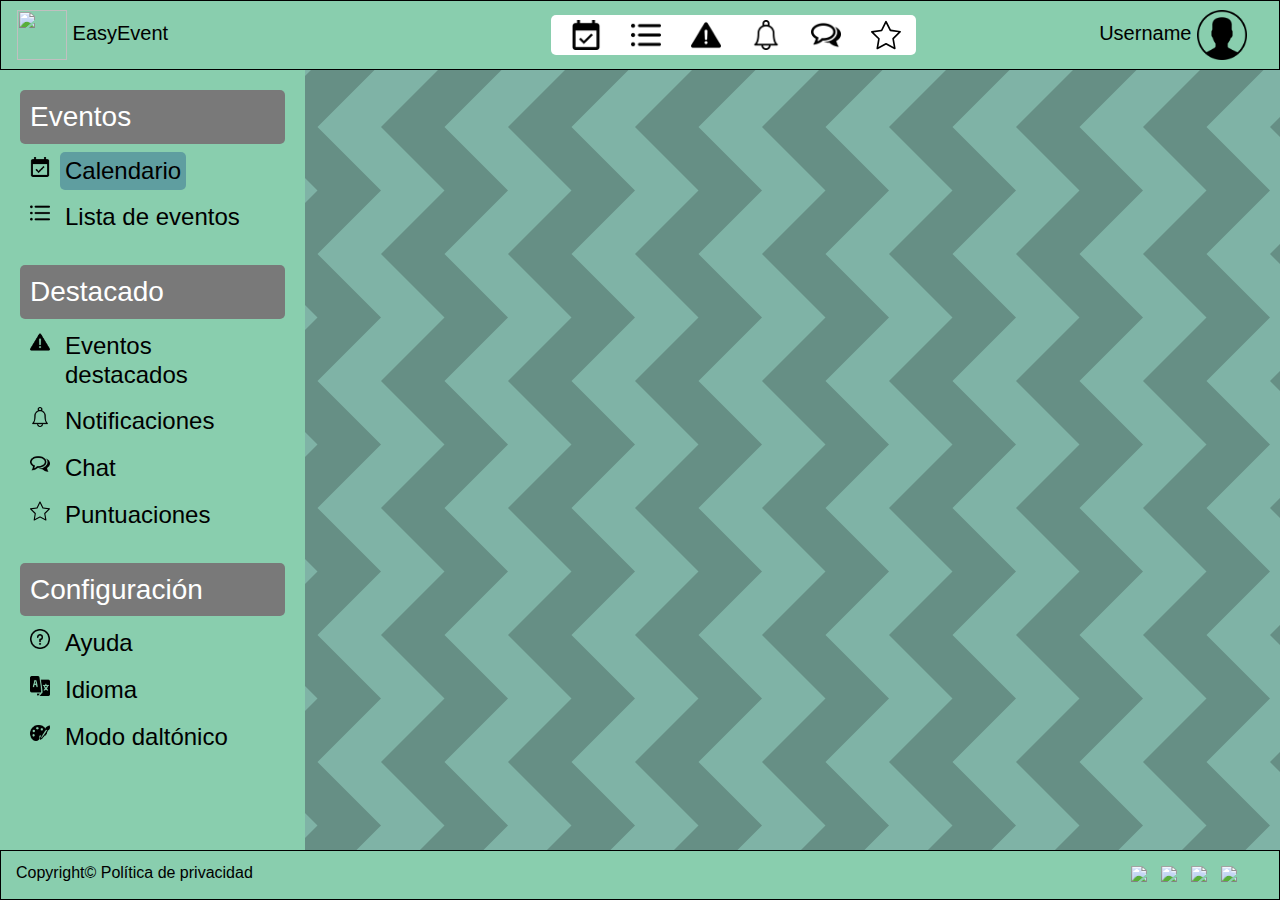
==== calendar.html @ 27cbafd6 "Event details" ====
<!doctype html>
<html lang="en">

<head>
    <meta charset="utf-8">
    <meta name="viewport" content="width=device-width, initial-scale=1, shrink-to-fit=no">
    <link rel="icon" type="image/png" href="./images/favicon.ico">
    <link rel="stylesheet" type="text/css" href="css/style.css">
    <link rel="stylesheet" href="https://stackpath.bootstrapcdn.com/bootstrap/4.3.1/css/bootstrap.min.css"
        integrity="sha384-ggOyR0iXCbMQv3Xipma34MD+dH/1fQ784/j6cY/iJTQUOhcWr7x9JvoRxT2MZw1T" crossorigin="anonymous">
    <title>EasyEvent</title>
</head>

<body>
    <header class="navbar navbar-expand-lg">
        <a class="navbar-brand" href="/list.html">
            <img class="navbar-image" src="./images/logo.png"> EasyEvent
        </a>
        <ul class="navbar-nav mr-auto">
            <a data-toggle="tooltip" title="Calendario" title="Calendario" class="nav-item" href="calendar.html">
                <img class="navbar-icons" src="./images/calendar.png" alt="Calendario">
            </a>
            <a data-toggle="tooltip" title="Lista" class="nav-item" href="list.html">
                <img class="navbar-icons" src="./images/list.png" alt="Lista">
            </a>
            <a data-toggle="tooltip" title="Destacados" class="nav-item" href="highlighted.html">
                <img class="navbar-icons" src="./images/danger.png" alt="Destacados">
            </a>
            <a data-toggle="tooltip" title="Notificaciones" class="nav-item" href="notifications.html">
                <img class="navbar-icons" src="./images/notifications.png" alt="Notificaciones">
            </a>
            <a data-toggle="tooltip" title="Chat" class="nav-item" href="chat.html">
                <img class="navbar-icons" src="./images/chat.png" alt="Chat">
            </a>
            <a data-toggle="tooltip" title="Puntuaciones" class="nav-item" href="likes.html">
                <img class="navbar-icons" src="./images/star.svg" alt="Puntuaciones">
            </a>
        </ul>
        <div class="collapse navbar-collapse" id="navbarTogglerDemo02"></div>
        <a class="navbar-brand" href="#" role="menuitem" id="dropdownMenuLink" data-toggle="dropdown">
            <span id="username">Username</span> <img class="navbar-image" src="./images/user.png">
        </a>
        <div class="dropdown-menu dropdown-menu-right" aria-labelledby="dropdownMenuLink">
            <a class="dropdown-item" href="#">Editar perfil</a>
            <a class="dropdown-item" href="#">Mis contactos</a>
            <a class="dropdown-item" href="/">Cerrar sesión</a>
        </div>
    </header>
    <div class="main">
        <aside>
            <div class="sidebar-group">
                <h3>Eventos</h3>
                <a href="./calendar.html">
                    <img class="aside-icons" src="./images/calendar.png" alt="Calendario">
                    <h4 class="selected" data-toggle="tooltip" title="Ver tus actividades en un calendario">Calendario
                    </h4>
                </a>
                <a href="./list.html">
                    <img class="aside-icons" src="./images/list.png" alt="Eventos">
                    <h4 data-toggle="tooltip" title="Ver tus actividades en formato columnas">Lista de eventos</h4>
                </a>
            </div>
            <div class="sidebar-group">
                <h3>Destacado</h3>
                <a href="./highlighted.html">
                    <img class="aside-icons" src="./images/danger.png" alt="Eventos destacados">
                    <h4 data-toggle="tooltip" title="Encuentra eventos a los que unirte">Eventos destacados</h4>
                </a>
                <a href="./notifications.html">
                    <img class="aside-icons" src="./images/notifications.png" alt="Notificaciones">
                    <h4 data-toggle="tooltip" title="Comprueba quién quiere que te unas a su evento">Notificaciones</h4>
                </a>
                <a href="./chat.html">
                    <img class="aside-icons" src="./images/chat.png" alt="Chat">
                    <h4 data-toggle="tooltip" title="Envia mensajes a tus amigos">Chat</h4>
                </a>
                <a href="./likes.html">
                    <img class="aside-icons" src="./images/star.svg" alt="Likes">
                    <h4 data-toggle="tooltip" title="Recopilación de eventos que te gustan">Puntuaciones</h4>
                </a>
            </div>
            <div class="sidebar-group">
                <h3 title="Accede a opciones de configuración">Configuración</h3>
                <a class="" href="./settings.html">
                    <img class="aside-icons" src="./images/help.png" alt="Eventos destacados">
                    <h4 data-toggle="tooltip" title="Encuentra ayuda para usar la aplicación">Ayuda</h4>
                </a>
                <a href="./settings.html">
                    <img class="aside-icons" src="./images/translate.png" alt="Notificaciones">
                    <h4 data-toggle="tooltip" title="Cambia el idioma de la página">Idioma</h4>
                </a>
                <a href="./settings.html" id="colorblind">
                    <img class="aside-icons" src="./images/color.png" alt="Calendario">
                    <h4 data-toggle="tooltip" title="Cambia la paleta de colores para adaptarla a tus necesidades">Modo
                        daltónico</h4>
                </a>
            </div>
        </aside>
        <div class="content">
        </div>
    </div>
    <footer>
        <div class="social-media">
            <a href="#">
                <img class="aside-icons" src="./images/facebook.png" alt="Calendario">
            </a>
            <a href="#">
                <img class="aside-icons" src="./images/instagram.png" alt="Calendario">
            </a>
            <a href="#">
                <img class="aside-icons" src="./images/twitter.png" alt="Calendario">
            </a>
            <a href="#">
                <img class="aside-icons" src="./images/email.png" alt="Calendario">
            </a>
        </div>
        <a class="privacy" href="/">
            Copyright© Política de privacidad
        </a>
    </footer>
    <script src="https://ajax.googleapis.com/ajax/libs/jquery/3.4.1/jquery.min.js"></script>
    <script src="./scripts/jquery-ui-1.12.1/external/jquery/jquery.js"></script>
    <script src="./scripts/jquery-ui-1.12.1/jquery-ui.min.js"></script>
    <script src="./scripts/index.js"></script>
    <script src="https://cdnjs.cloudflare.com/ajax/libs/popper.js/1.14.7/umd/popper.min.js">
    </script>
    <script src="https://stackpath.bootstrapcdn.com/bootstrap/4.3.1/js/bootstrap.min.js">
    </script>
</body>

</html>
---- css/style.css ----
:root {
    --main-color:rgb(137, 206, 174);
    --bg-color:rgb(127, 179, 166);
    --title-color:rgb(121, 121, 121);
    --highlighted-bg-color:rgb(235, 235, 235);
    --text-color:black;
}

html, body{ 
    height:100%; 
    margin:0; 
    background-color: var(--bg-color)!important;
    background-image: url("data:image/svg+xml,%3Csvg xmlns='http://www.w3.org/2000/svg' width='127' height='127' viewBox='0 0 120 120'%3E%3Cpolygon fill='%23000' fill-opacity='0.2' points='120 0 120 60 90 30 60 0 0 0 0 0 60 60 0 120 60 120 90 90 120 60 120 0'/%3E%3C/svg%3E");
}

a{
    display: flex;
    color: var(--text-color)!important;
}

.main{
    height: calc(100% - 120px);
    display: flex;
}

.main-login{
    color: white;
    display: flex;
    flex-direction: row;
    justify-content: space-between;
    padding: 20px;
    padding-right: 50px;
    padding-left: 50px;
    height: calc(100% - 100px);
    background-color: var(--main-color);
    background-image: url("data:image/svg+xml,%3Csvg xmlns='http://www.w3.org/2000/svg' width='127' height='127' viewBox='0 0 120 120'%3E%3Cpolygon fill='%23000' fill-opacity='0.2' points='120 0 120 60 90 30 60 0 0 0 0 0 60 60 0 120 60 120 90 90 120 60 120 0'/%3E%3C/svg%3E");
}

.regist{
    margin-top: 150px;
}

.login{
    padding: 5px;
    margin-top: 150px;
}

.video{
    margin-top: 150px;
}

.navbar{
    text-align: center;
    height: 70px;
    background-color: var(--main-color);
    border: 1px solid black;
    position: relative;
}

.navbar-icons{
    margin-right: 10px;
    height: 30px;
    width: 30px;
}

.navbar-image{
    height: 50px;
    width: 50px;
}

.navbar-nav{
    padding: 5px;
    border-radius: 5px;
    background-color: white;
    position: absolute;
    left: 43%;
    display: flex;
    justify-content: center;
    align-items: center;
}

.navbar-nav img{
  margin-left: 20px;
}

.dropdown-menu{
    margin-top: -10px!important;
    margin-right: 10px!important;
}

.dropdown-menu a{
    color: black!important;
}

aside{
    overflow: auto;
    width: 25%;
    padding: 10px;
    background-color: var(--main-color);
}

.aside-icons{
    margin-top: 5px;
    margin-right: 10px;
    height: 20px;
    width: 20px;
}

.sidebar-group{
    padding: 10px;
}

.sidebar-group h3{
    color: white!important;
    background-color: var(--title-color);
    padding: 10px;
    border-radius: 5px;
}

.sidebar-group a{
    margin-left: 10px;
}

.content{
    width: 80%;
    overflow: auto;
    padding: 4px;
}

footer{
    display: flex!important;
    flex-direction: row;
    justify-content: space-between;
    height: 50px;
    background-color: var(--main-color);
    border: 1px solid black;
    position: relative;
}

.social-media{
    display: flex;
    position: absolute;
    right: 1%;
    margin-right: 15px;
    top: 20%;
}

.privacy{
    display: flex;
    position: absolute;
    margin-left: 15px;
    top: 20%;
}

.board{
    overflow: auto;
    display: flex;
    margin-top: 10px;
    align-items: flex-start;
}

.category{
    width: 300px;
    border: solid 2px black;
    flex-shrink: 0;
    border-radius: 3px;
    margin-left: 5px;
    margin-right: 5px;
    padding: 5px;
    background-color: var(--main-color);
}

.new-category{
    border: solid 2px black;
    border-radius: 3px;
    margin-left: 5px;
    margin-right: 5px;
    padding: 5px;
    background-color: var(--main-color);
}

.category-options{
    float: right;
    padding: 5px;
}

.category-options img{
    width: 20px;
    height: 20px;
}

.category-options-dropdown{
    position: absolute;
    padding: 5px;
    display: none;
    flex-direction: column;
    background: white;
    border-radius: 3px;
    box-shadow: 2px 2px 2px grey;
    z-index: 5;
    right: 10px;
}

.category-options-dropdown a{
    padding: 5px;
}

.category-options-dropdown a:hover{
    background: gray;
}

.event-list{
    padding: 10px 0;
}

.event{
    border: 2px solid black;
    flex-grow: 0;
    flex-shrink: 0;
    border-radius: 3px;
    padding: 5px;
    margin: 10px;
    background-color: white;
    box-shadow: 2px 2px 2px grey;
    z-index: 1;
}

.new-event{
    display: flex;
    border: 2px solid black;
    flex-grow: 0;
    flex-shrink: 0;
    border-radius: 3px;
    padding: 5px;
    margin: 10px;
    background-color: white;
    box-shadow: 2px 2px 2px grey;
}

.new-event input{
    width: 50%;
}

.close{
    float: right;
}

.close img{
    width: 20px;
    height: 20px;
    padding: 5px;
}

.event-description{
    display: flex;
    font-size: 20px;
    overflow: hidden;
}

.like{
    flex-shrink: 0;
    width: 40px;
    height: 40px;
    margin-right: 10px;
    padding: 5px;
}

.event-description{
    display: flex;
    justify-content: space-around;
    align-items: center;    
    margin-top: 10px;
    padding: 0;
    font-size: 20px;
}

.event-description li{
    display: inline-block;
}
              
.description img{
    width: 25px;
    height: 25px;
}

.search-box{
    border: solid 1px black;
    background-color: var(--highlighted-bg-color);
    padding: 10px;
    border-radius: 7px;
    width: 100%;
    margin-bottom: 10px;
}

.content-block{
    border: solid 1px black;
    padding: 10px;
    border-radius: 7px;
    width: 100%;
    margin-bottom: 10px;
}

.content-block img{
    border-radius: 7px;
    display: block;
    width: 100%;
    margin: auto;
}

.content-block h2{
    background-color: var(--highlighted-bg-color);
    padding: 10px;
    border-radius: 7px;
}

.content-block p{
    background-color: var(--highlighted-bg-color);
    padding: 10px;
    border-radius: 7px;
}

/* Notifications */

.join{
    float: right;
    height: 40px;
    width: 40px;
}

.reject{
    float: right;
    padding: 5px;
    height: 40px;
    width: 40px;
}

/*footer.home-footer{
    position: absolute;
    bottom: 0;
    width: 100%;
    background: none;
}*/

/*Home page*/
body.home{
    background-image: linear-gradient(to right,rgb(41, 145, 84),  rgb(137, 206, 174));
    padding: 10px;
}
.home-page{
    display: flex;
    align-items: center;
    justify-content: space-around;
    background-color: rgba(0, 100, 0, 0.226);
    padding: 10px;
    border-radius: 5px;
}
.plain{
    text-align: center;
}
.home-page img{
    width: 3%;
}

.log{
    text-align: center;
}
.log p{
    display: flex;
    justify-content: space-between;
    align-items: center;
}
.log p label{
    margin: 0px;
}
.log p input{
    margin-left: 10px;
    border: 0px;
    border-radius: 3px;
}
.log input[type = submit]{
    align-self: center;
    border: 0px;
    border-radius: 3px;
    width: 100%;
    background-color: rgba(142, 235, 142, 0.521);
}
.alertLog{
    display: none;
    position: absolute;
    width: 100%;
    height: 100%;
    background-color: rgba(0, 0, 0, 0.603);
}

/*activity info*/
.activity-info{
    width: 100%;
    display: block;
    margin: 3px 0px 3px 0px;
    background-color: rgb(41, 145, 84);
}

.title-activity{
    padding: 10px 10px 10px 10px;
    border-radius: 10px;
    background: chocolate;
    align-items: center;
    display: flex;
    justify-content: space-between;
    margin: 10px;
}
.title-activity h2{
    margin: 0px;
}
.buttons-activity{
    width: 20%;
    display: flex;
}
.buttons-activity img{
    width: 15%;
    margin-right: 10px;
}
.buttons-activity img:last-of-type{
    margin-right: 0px;
}

.showjs{
    display: initial;
}

.hidejs{
    display: none;
}

.sidebar-group h4{
    padding: 5px;
    border-radius: 5px;
}

.selected{
    background-color: cadetblue;
}

label {
    display: inline-block;
    width: 5em;
}

.event-block {
  display: grid;
  grid-gap: 10px;
  height: 100%;
}

.event-image{
    grid-column-start: 1;
    grid-column-end: 2;
    grid-row-start: 1;
    grid-row-end: 2;
    padding: 5px;
    background-color: rgba(255, 255, 255, 0.7);
    overflow: hidden;
    border-radius: 5px;
    object-fit: cover; /* also try `contain` and `fill` */
}

.event-image img{
    object-fit: fill;
}

.event-people{
    grid-column-start: 2;
    grid-column-end: 3;
    grid-row-start: 1;
    grid-row-end: 2;
    background-color: rgba(255, 255, 255, 0.7);
    padding: 5px;
    border-radius: 5px;
}

.event-details{
    grid-column-start: 1;
    grid-column-end: 2;
    grid-row-start: 2;
    grid-row-end: 3;
    background-color: rgba(255, 255, 255, 0.7);
    padding: 5px;
    border-radius: 5px;
}

.event-comments{
    grid-column-start: 2;
    grid-column-end: 3;
    grid-row-start: 2;
    grid-row-end: 3;
    background-color: rgba(255, 255, 255, 0.7);
    padding: 5px;
    border-radius: 5px;
}

.event-opinion{
    grid-column-start: 1;
    grid-column-end: 3;
    grid-row-start: 3;
    grid-row-end: 4;
    background-color: rgba(255, 255, 255, 0.7);
    padding: 5px;
    border-radius: 5px;
}

.event-content{
    background-color: white;
    padding: 10px;
    min-height: 80px;
    border-radius: 5px;
    margin-bottom: 10px;
}

@media screen and (max-width: 768px) {
    aside{
        display: none!important;
    }
    .content{
        width: 100%;
    }   
}
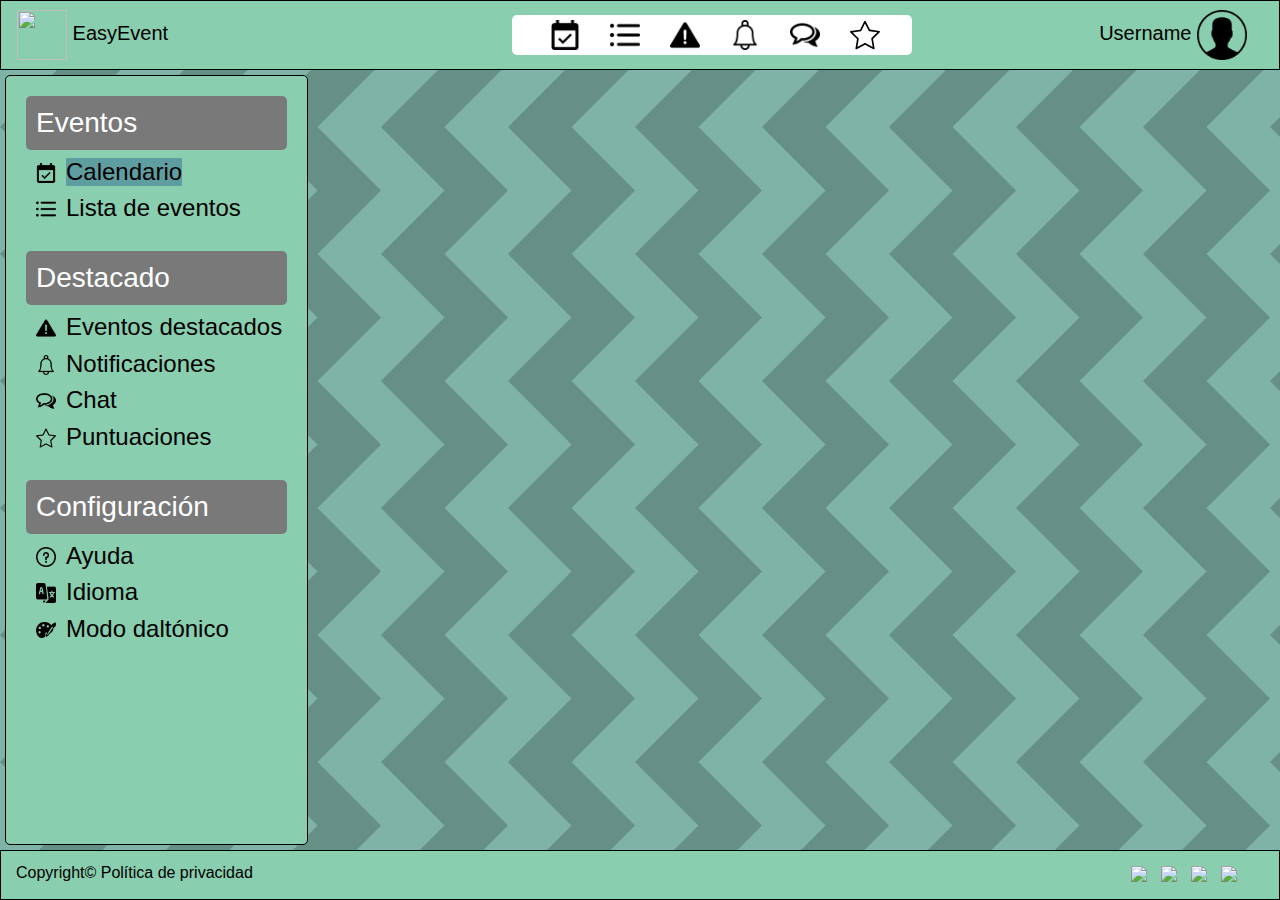
==== commit d80703e2: "Language page" ====
--- a/calendar.html
+++ b/calendar.html
@@ -4,7 +4,7 @@
 <head>
     <meta charset="utf-8">
     <meta name="viewport" content="width=device-width, initial-scale=1, shrink-to-fit=no">
-    <link rel="icon" type="image/png" href="./images/favicon.ico">
+    <link rel="icon" type="image/png" href="images/favicon.ico">
     <link rel="stylesheet" type="text/css" href="css/style.css">
     <link rel="stylesheet" href="https://stackpath.bootstrapcdn.com/bootstrap/4.3.1/css/bootstrap.min.css"
         integrity="sha384-ggOyR0iXCbMQv3Xipma34MD+dH/1fQ784/j6cY/iJTQUOhcWr7x9JvoRxT2MZw1T" crossorigin="anonymous">
@@ -13,7 +13,7 @@
 
 <body>
     <header class="navbar navbar-expand-lg">
-        <a class="navbar-brand" href="/list.html">
+        <a class="navbar-brand" href="list.html">
             <img class="navbar-image" src="./images/logo.png"> EasyEvent
         </a>
         <ul class="navbar-nav mr-auto">
@@ -41,55 +41,76 @@
             <span id="username">Username</span> <img class="navbar-image" src="./images/user.png">
         </a>
         <div class="dropdown-menu dropdown-menu-right" aria-labelledby="dropdownMenuLink">
-            <a class="dropdown-item" href="#">Editar perfil</a>
-            <a class="dropdown-item" href="#">Mis contactos</a>
-            <a class="dropdown-item" href="/">Cerrar sesión</a>
+            <a class="dropdown-item" href="user.html">Editar perfil</a>
+            <a class="dropdown-item" href="index.html">Cerrar sesión</a>
         </div>
     </header>
+        <div class="mobile-header">
+            <ul>
+                <a data-toggle="tooltip" title="Calendario" title="Calendario" class="nav-item" href="calendar.html">
+                    <img class="navbar-icons" src="./images/calendar.png" alt="Calendario">
+                </a>
+                <a data-toggle="tooltip" title="Lista" class="nav-item" href="list.html">
+                    <img class="navbar-icons" src="./images/list.png" alt="Lista">
+                </a>
+                <a data-toggle="tooltip" title="Destacados" class="nav-item" href="highlighted.html">
+                    <img class="navbar-icons" src="./images/danger.png" alt="Destacados">
+                </a>
+                <a data-toggle="tooltip" title="Notificaciones" class="nav-item" href="notifications.html">
+                    <img class="navbar-icons" src="./images/notifications.png" alt="Notificaciones">
+                </a>
+                <a data-toggle="tooltip" title="Chat" class="nav-item" href="chat.html">
+                    <img class="navbar-icons" src="./images/chat.png" alt="Chat">
+                </a>
+                <a data-toggle="tooltip" title="Puntuaciones" class="nav-item" href="likes.html">
+                    <img class="navbar-icons" src="./images/star.svg" alt="Puntuaciones">
+                </a>
+            </ul>
+        </div>
     <div class="main">
         <aside>
             <div class="sidebar-group">
                 <h3>Eventos</h3>
-                <a href="./calendar.html">
+                <a href="calendar.html">
                     <img class="aside-icons" src="./images/calendar.png" alt="Calendario">
                     <h4 class="selected" data-toggle="tooltip" title="Ver tus actividades en un calendario">Calendario
                     </h4>
                 </a>
-                <a href="./list.html">
+                <a href="list.html">
                     <img class="aside-icons" src="./images/list.png" alt="Eventos">
                     <h4 data-toggle="tooltip" title="Ver tus actividades en formato columnas">Lista de eventos</h4>
                 </a>
             </div>
             <div class="sidebar-group">
                 <h3>Destacado</h3>
-                <a href="./highlighted.html">
+                <a href="highlighted.html">
                     <img class="aside-icons" src="./images/danger.png" alt="Eventos destacados">
                     <h4 data-toggle="tooltip" title="Encuentra eventos a los que unirte">Eventos destacados</h4>
                 </a>
-                <a href="./notifications.html">
+                <a href="notifications.html">
                     <img class="aside-icons" src="./images/notifications.png" alt="Notificaciones">
                     <h4 data-toggle="tooltip" title="Comprueba quién quiere que te unas a su evento">Notificaciones</h4>
                 </a>
-                <a href="./chat.html">
+                <a href="chat.html">
                     <img class="aside-icons" src="./images/chat.png" alt="Chat">
                     <h4 data-toggle="tooltip" title="Envia mensajes a tus amigos">Chat</h4>
                 </a>
-                <a href="./likes.html">
+                <a href="likes.html">
                     <img class="aside-icons" src="./images/star.svg" alt="Likes">
                     <h4 data-toggle="tooltip" title="Recopilación de eventos que te gustan">Puntuaciones</h4>
                 </a>
             </div>
             <div class="sidebar-group">
                 <h3 title="Accede a opciones de configuración">Configuración</h3>
-                <a class="" href="./settings.html">
+                <a class="" href="settings.html">
                     <img class="aside-icons" src="./images/help.png" alt="Eventos destacados">
                     <h4 data-toggle="tooltip" title="Encuentra ayuda para usar la aplicación">Ayuda</h4>
                 </a>
-                <a href="./settings.html">
+                <a href="language.html">
                     <img class="aside-icons" src="./images/translate.png" alt="Notificaciones">
                     <h4 data-toggle="tooltip" title="Cambia el idioma de la página">Idioma</h4>
                 </a>
-                <a href="./settings.html" id="colorblind">
+                <a href="settings.html" id="colorblind">
                     <img class="aside-icons" src="./images/color.png" alt="Calendario">
                     <h4 data-toggle="tooltip" title="Cambia la paleta de colores para adaptarla a tus necesidades">Modo
                         daltónico</h4>
--- a/css/style.css
+++ b/css/style.css
@@ -24,7 +24,6 @@
 }
 
 .main-login{
-    color: white;
     display: flex;
     flex-direction: row;
     justify-content: space-between;
@@ -73,10 +72,13 @@
     border-radius: 5px;
     background-color: white;
     position: absolute;
-    left: 43%;
+    width: 400px;
+    left: 40%;
     display: flex;
     justify-content: center;
     align-items: center;
+    flex-wrap: nowrap;
+    white-space: nowrap;
 }
 
 .navbar-nav img{
@@ -97,6 +99,9 @@
     width: 25%;
     padding: 10px;
     background-color: var(--main-color);
+    border: 1px solid black;
+    margin: 5px;
+    border-radius: 5px;
 }
 
 .aside-icons{
@@ -160,7 +165,7 @@
 }
 
 .category{
-    width: 300px;
+    width: 380px;
     border: solid 2px black;
     flex-shrink: 0;
     border-radius: 3px;
@@ -251,10 +256,8 @@
     padding: 5px;
 }
 
-.event-description{
-    display: flex;
-    font-size: 20px;
-    overflow: hidden;
+.event h3{
+    overflow: auto;
 }
 
 .like{
@@ -307,10 +310,21 @@
     margin: auto;
 }
 
-.content-block h2{
+.activity-description{
+    display: flex;
+    justify-content: space-between;
     background-color: var(--highlighted-bg-color);
     padding: 10px;
     border-radius: 7px;
+    margin-bottom: 5px;
+}
+.opt-activity{
+    display: flex;
+    width: 20%;
+}
+
+.opt-activity img{
+    width: 20%;
 }
 
 .content-block p{
@@ -422,19 +436,6 @@
 }
 .buttons-activity img:last-of-type{
     margin-right: 0px;
-}
-
-.showjs{
-    display: initial;
-}
-
-.hidejs{
-    display: none;
-}
-
-.sidebar-group h4{
-    padding: 5px;
-    border-radius: 5px;
 }
 
 .selected{
@@ -515,12 +516,142 @@
     border-radius: 5px;
     margin-bottom: 10px;
 }
-
-@media screen and (max-width: 768px) {
+/*Highlighted*/
+
+.share-alert{
+    display: none;
+    position: absolute;
+    width: 100%;
+    height: 100%;
+    z-index: 99;
+    background: rgba(95, 158, 160, 0.589);
+}
+
+.share-with{
+    text-align: center;
+    position: relative;
+    width: 30%;
+    top: 50%;
+    left: 50%;
+    transform: translate(-50%, -50%);
+    border: 1px black solid;
+    padding: 10px;
+    border-radius: 3px;
+    vertical-align: middle;
+    background-color: rgb(42, 129, 78);
+}
+
+.input-User{
+    align-content: center;
+    display: flex;
+    justify-content: space-around;
+    margin-top: 10px;
+}
+
+.opt-buttons{
+    display: flex;
+    justify-content: space-around;
+}
+
+.opt-buttons button{
+    border: none;
+    background-color: cadetblue;
+    padding: 5px 10px 5px 10px;
+    border-radius: 3px;
+    margin-right: 7px;
+}
+
+.opt-buttons button:last-of-type{
+    margin-right: 0px;
+}
+
+.share-with input[type=text]{
+    border: none;
+    border-radius: 3px;
+    margin-bottom: 5px;
+    margin-bottom: 0px;
+    margin-right: 5px;
+}
+
+.pointers{
+    cursor: pointer;
+}
+
+.tit-notifications{
+    align-items: center;
+    display: flex;
+    justify-content: space-between;
+}
+
+
+.opt-notifications{
+    display: flex;
+    justify-content: space-around;
+    width: 10%;
+}
+
+.opt-notifications img{
+    width: 40%;
+}
+
+
+
+.validInput{
+    background-color: greenyellow;
+}
+
+.invalidInput{
+    background-color: red;
+}
+
+.showjs{
+    display: initial;
+}
+
+.hidejs{
+    display: none;
+}
+
+.mobile-header{
+    display: none;
+
+}
+
+.mobile-header ul{
+    display: flex;
+    padding: 5px;
+    border-radius: 5px;
+    background-color: white;
+    position: absolute;
+    right: 20%;
+    left: 20%;
+     margin-top: 15px;
+    display: flex;
+    justify-content: center;
+    align-items: center;
+    white-space: nowrap;
+}
+
+@media screen and (max-width: 1000px) {
     aside{
         display: none!important;
     }
     .content{
         width: 100%;
     }   
+    .mobile-header{
+        display: flex!important;
+        flex-direction: column;
+    }
+    .mr-auto{
+        display: none!important; 
+    }
+    .main{
+        margin-top: 60px;
+    }
+    .main-login{
+        flex-direction: column;
+        overflow: auto;
+    }
+
 } 
